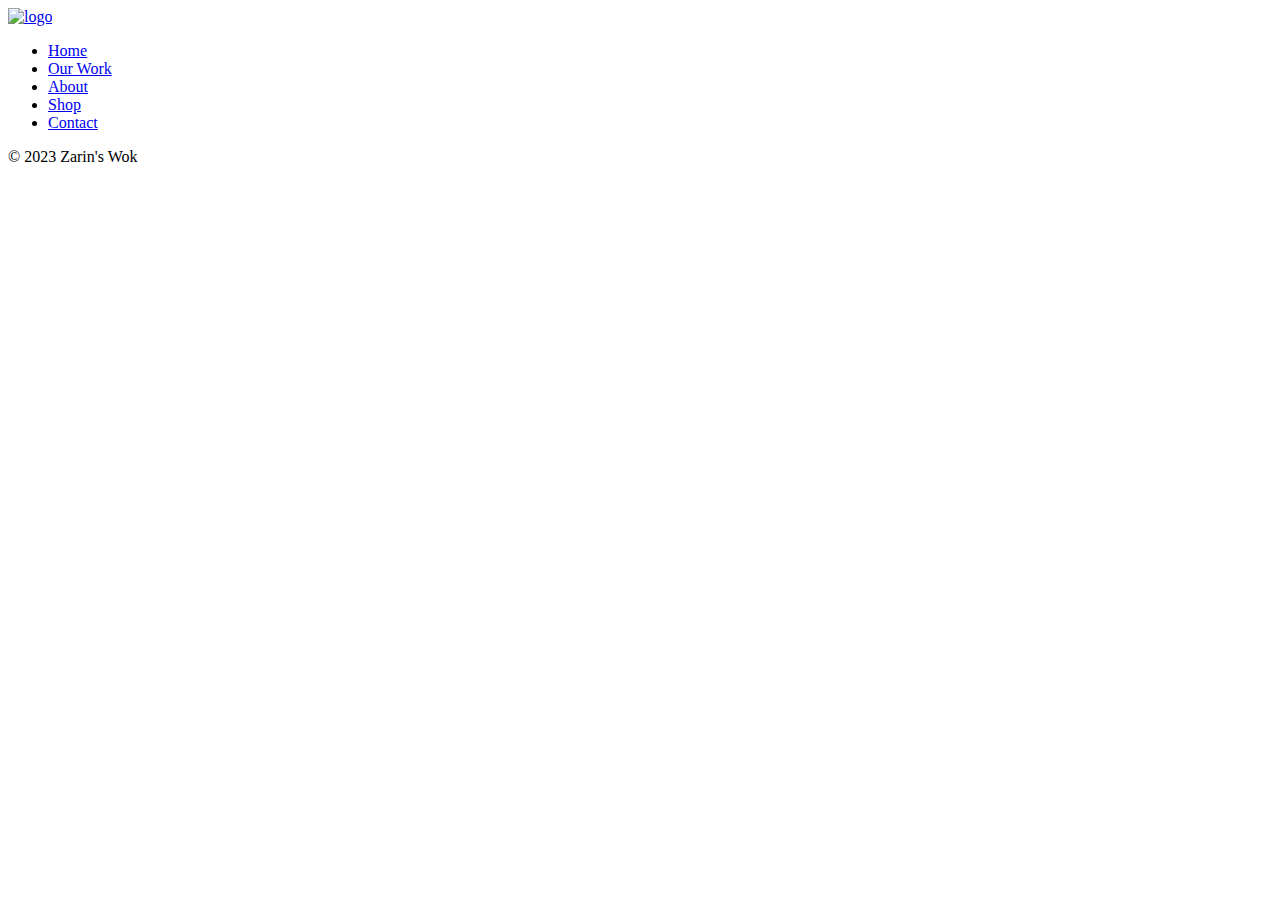
==== index.html @ 50bf309e "Updated index file" ====
<!DOCTYPE html>
<html lang="en">
<head>
    <meta charset="UTF-8">
    <meta http-equiv="X-UA-Compatible" content="IE=edge">
    <meta name="viewport" content="width=device-width, initial-scale=1.0">
    <title>Zarin's Wok</title>
</head>
<body>
    <header class="header">
        <nav>
            <a href="index.html"><img alt="logo" src="images/logo.png"></a>
            <ul class="menu">
                <li><a href="index.html">Home</a></li>
                <li><a href="work.html">Our Work</a></li>
                <li><a href="about.html">About</a></li>
                <li><a href="shop.html">Shop</a></li>
                <li><a href="contact.html">Contact</a></li>
            </ul>
        </nav>
    </header>
    <main>
    </main>
    <footer>
        <div>
            <p>&copy; 2023 Zarin's Wok</p>
        </div>
    </footer>
</body>
</html>
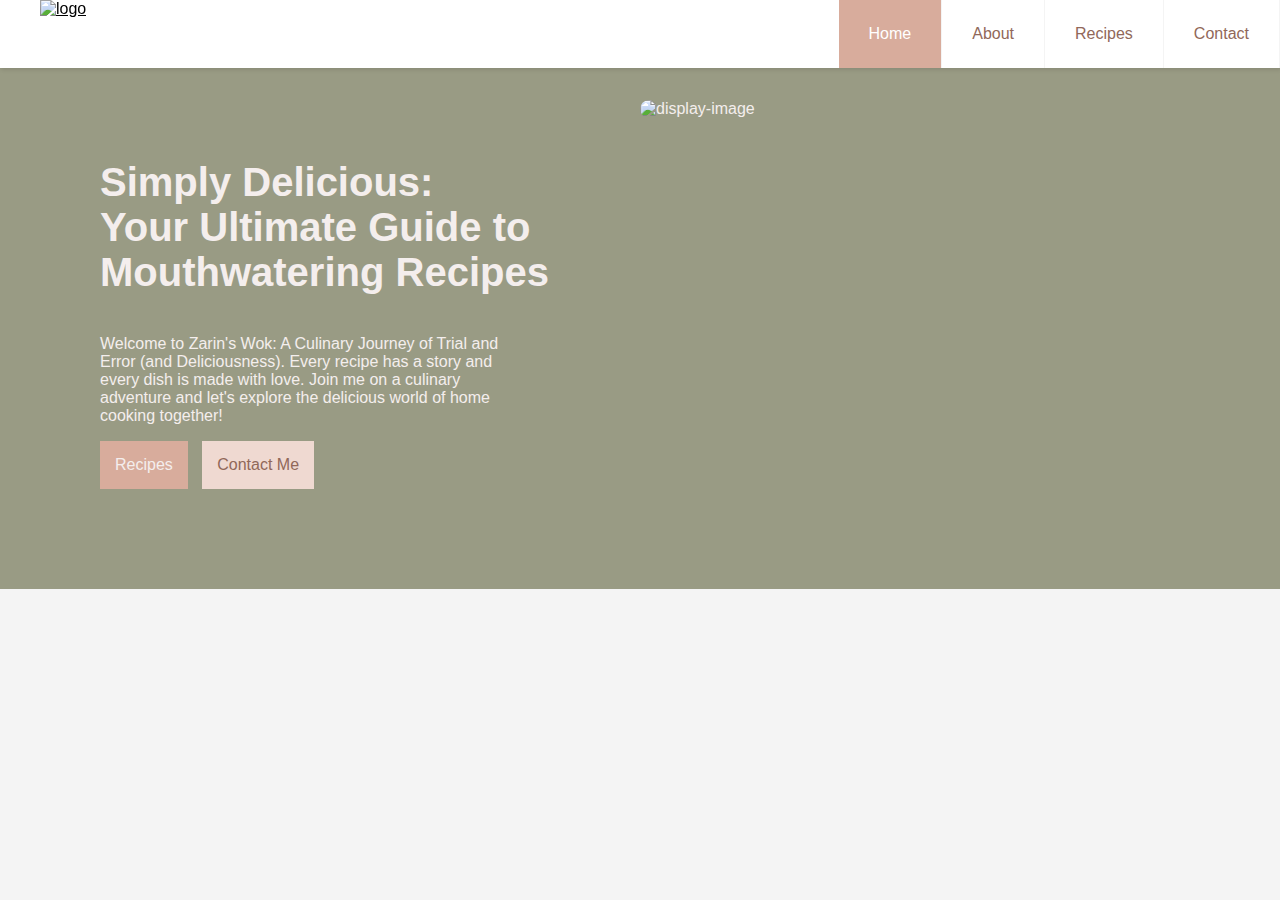
==== commit 72122d17: "created body" ====
--- a/index.html
+++ b/index.html
@@ -1,30 +1,50 @@
 <!DOCTYPE html>
-<html lang="en">
+<html lang="en-US">
 <head>
     <meta charset="UTF-8">
-    <meta http-equiv="X-UA-Compatible" content="IE=edge">
     <meta name="viewport" content="width=device-width, initial-scale=1.0">
     <title>Zarin's Wok</title>
+    <link href="assets/css/style.css" rel="stylesheet">
 </head>
 <body>
     <header class="header">
         <nav>
-            <a href="index.html"><img alt="logo" src="images/logo.png"></a>
+            <a href="index.html" class="logo-anchor"><img alt="logo" class="logo" src="assets/images/logo.png"></a>
             <ul class="menu">
-                <li><a href="index.html">Home</a></li>
-                <li><a href="work.html">Our Work</a></li>
+                <li><a href="index.html" class="selected">Home</a></li>
                 <li><a href="about.html">About</a></li>
-                <li><a href="shop.html">Shop</a></li>
+                <li><a href="recipes.html">Recipes</a></li>
                 <li><a href="contact.html">Contact</a></li>
             </ul>
         </nav>
     </header>
     <main>
+        <article>
+            <div class="top-segment">
+                <div class="column">
+                    <h3>
+                        Simply Delicious: <br>
+                        Your Ultimate Guide to Mouthwatering Recipes
+                      </h3>
+                      <p>
+                        Welcome to Zarin's Wok: A Culinary Journey of Trial and Error (and Deliciousness).
+                        Every recipe has a story and every dish is made with love. Join me on a culinary adventure and let's explore the delicious world of home cooking together!
+                      </p>
+                      <div class="btn-container">
+                        <a target="_blank"  class="primary-btn-1" href="pages/recipes.html" >
+                          Recipes
+                        </a>
+                        <a target="_blank" class="primary-btn-2" href="pages/contact.html" >
+                          Contact Me
+                        </a>
+                      </div>
+                </div>
+                <div class="column">
+                    <img alt="display-image" src="assets/images/slide-img3.png">
+                </div>
+            </div>
+        </article>
     </main>
-    <footer>
-        <div>
-            <p>&copy; 2023 Zarin's Wok</p>
-        </div>
-    </footer>
+    <footer></footer>
 </body>
 </html>--- a/assets/css/style.css
+++ b/assets/css/style.css
@@ -0,0 +1,91 @@
+body {
+    margin: 0;
+    font-family: 'Shantell Sans', cursive, Helvetica, sans-serif;
+    background-color: #f4f4f4;
+    color: #F4EEED;
+}
+a {
+    color: #000;
+}
+.header {
+    background-color: #ffffff;
+    position: fixed;
+    width: 100%;
+    box-shadow: 1px 2px 4px 0 rgba(0,0,0,.1);
+}
+
+.header ul {
+    margin: 0;
+    padding: 0;
+    list-style: none;
+    overflow: hidden;
+    background-color: #fff;
+}
+.header li {
+    float: left;
+}
+.header li a {
+    display: block;
+    border-right: 1px solid #f4f4f4;
+    text-decoration: none;
+    color: #916859;
+}
+.header .logo {
+    max-width: 65px; margin-left: 40px;
+}
+
+.header li a {
+    padding: 25px 30px;
+}
+.header li a:hover{
+    background-color: #f4f4f4;
+}
+.header li a.selected {
+    background-color: #D8AC9C;
+    color: #fff;
+}
+.header .menu {
+    clear: none;
+    float: right;
+    max-height: none;
+}
+.top-segment {
+    overflow:hidden;
+    padding: 100px;
+    background-color: #999B84
+}
+.top-segment h3 {
+    font-size: 40px;margin-top: 60px
+}
+.btn-container .primary-btn-1 {
+    color: #F4EEED;
+    padding: 15px;
+    text-decoration: none;
+    background-color: #D8AC9C;
+    margin-right: 10px;
+    display: inline-block;
+}
+
+.btn-container .primary-btn-2 {
+    color: #916859;
+    padding: 15px;
+    text-decoration: none;
+    background-color: #EFD9D1;
+    display: inline-block;
+}
+.top-segment .column img {
+    border-radius: 25px;
+    max-height: 400px;
+    max-width: 100%;
+}
+.top-segment .column {
+    width: 50%;
+    float: left;
+}
+.top-segment .column p {
+    width: 80%;
+}
+
+.top-segment .column h4 {
+    color: #F4EEED;
+}
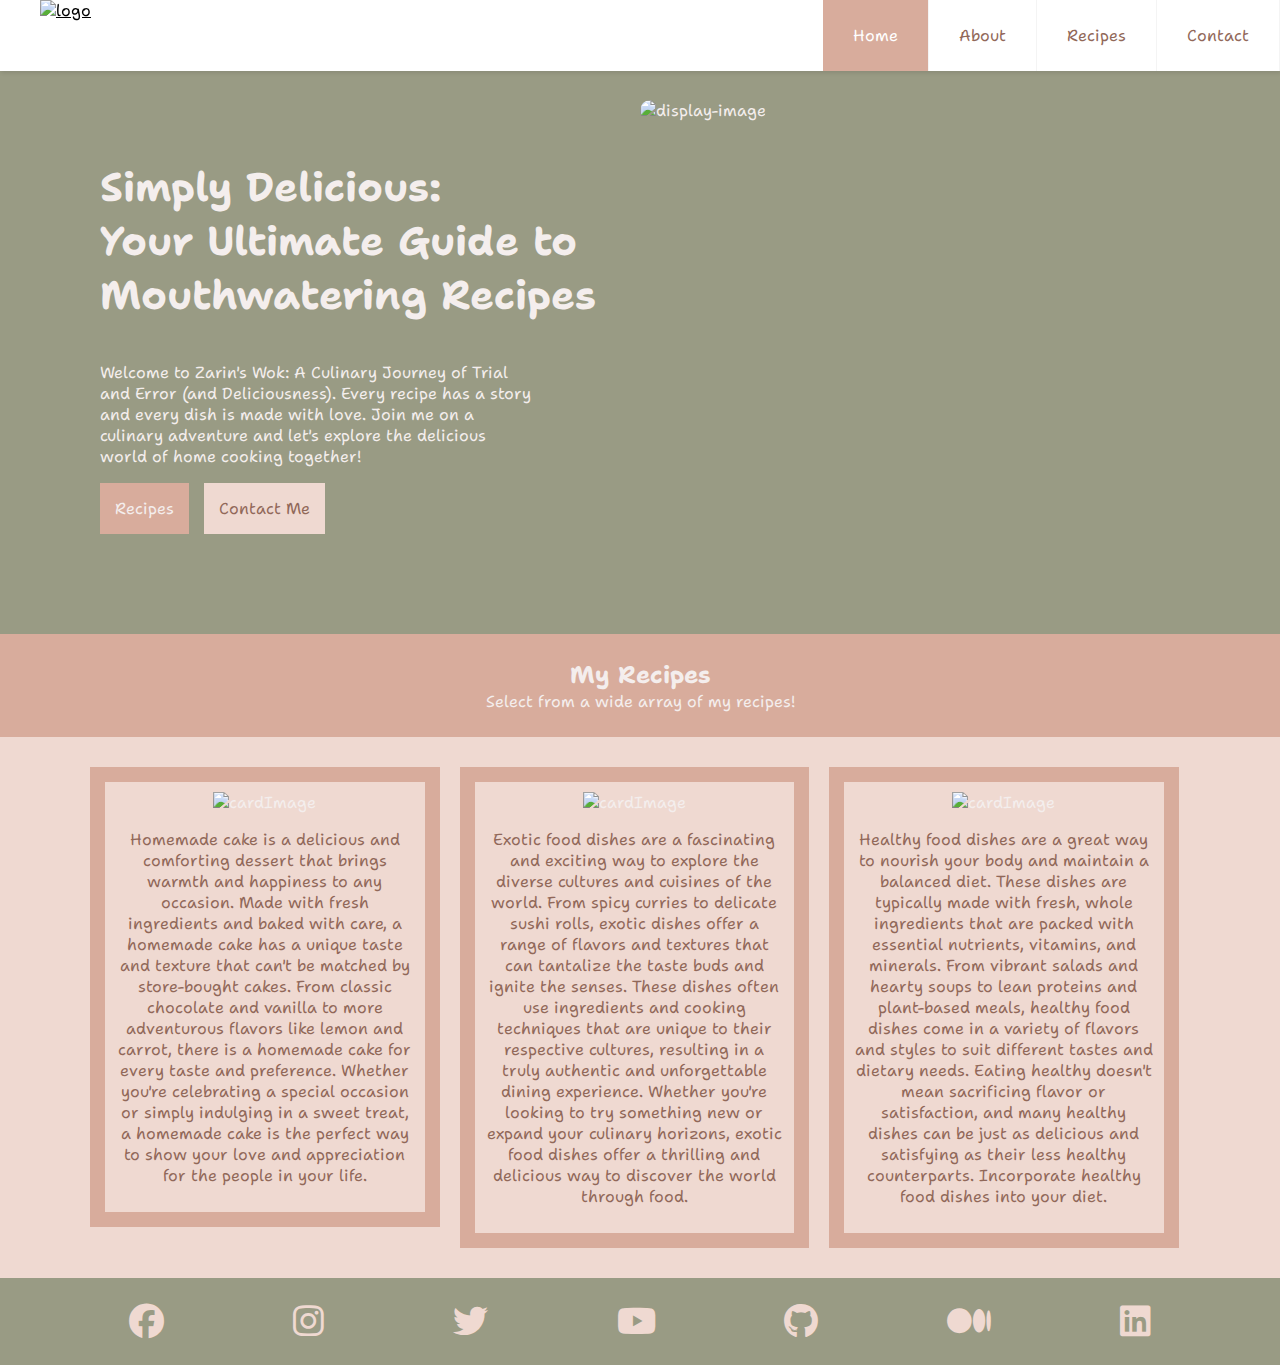
==== commit 4c24022e: "Updated font, Created about page" ====
--- a/index.html
+++ b/index.html
@@ -5,6 +5,11 @@
     <meta name="viewport" content="width=device-width, initial-scale=1.0">
     <title>Zarin's Wok</title>
     <link href="assets/css/style.css" rel="stylesheet">
+    <link href="https://cdnjs.cloudflare.com/ajax/libs/font-awesome/6.3.0/css/all.min.css" rel="stylesheet">
+    <link rel="preconnect" href="https://fonts.googleapis.com">
+    <link rel="preconnect" href="https://fonts.gstatic.com" crossorigin>
+    <link href="https://fonts.googleapis.com/css2?family=Shantell+Sans:wght@300&display=swap" rel="stylesheet">
+    
 </head>
 <body>
     <header class="header">
@@ -12,7 +17,7 @@
             <a href="index.html" class="logo-anchor"><img alt="logo" class="logo" src="assets/images/logo.png"></a>
             <ul class="menu">
                 <li><a href="index.html" class="selected">Home</a></li>
-                <li><a href="about.html">About</a></li>
+                <li><a href="pages/about.html">About</a></li>
                 <li><a href="recipes.html">Recipes</a></li>
                 <li><a href="contact.html">Contact</a></li>
             </ul>
@@ -44,6 +49,61 @@
                 </div>
             </div>
         </article>
+        <section>
+            <div class="middle-segment-top">
+                <h2 class="text-center margin0">My Recipes</h2>
+                <p class="text-center margin0">Select from a wide array of my recipes!</p>
+            </div>
+            <div class="middle-segment-bottom">
+                <div class="pull-left column">
+                  <div>
+                    <div class="card">
+                      <div class="text-center">
+                        <img alt="cardImage" src="assets/images/1.png">
+                      </div>
+                      <p class="text-center cardText">
+                        Homemade cake is a delicious and comforting dessert that brings warmth and happiness to any occasion. Made with fresh ingredients and baked with care, a homemade cake has a unique taste and texture that can't be matched by store-bought cakes. From classic chocolate and vanilla to more adventurous flavors like lemon and carrot, there is a homemade cake for every taste and preference. Whether you're celebrating a special occasion or simply indulging in a sweet treat, a homemade cake is the perfect way to show your love and appreciation for the people in your life.
+                      </p>
+                    </div>
+                  </div>
+                </div>
+                <div class="pull-left column">
+                  <div>
+                    <div class="card">
+                      <div class="text-center">
+                        <img alt="cardImage" src="assets/images/2.png">
+                      </div>
+                      <p class="text-center cardText">
+                        Exotic food dishes are a fascinating and exciting way to explore the diverse cultures and cuisines of the world. From spicy curries to delicate sushi rolls, exotic dishes offer a range of flavors and textures that can tantalize the taste buds and ignite the senses. These dishes often use ingredients and cooking techniques that are unique to their respective cultures, resulting in a truly authentic and unforgettable dining experience. Whether you're looking to try something new or expand your culinary horizons, exotic food dishes offer a thrilling and delicious way to discover the world through food.
+                      </p>
+                    </div>
+                  </div>
+                </div>
+                <div class="pull-left column">
+                  <div>
+                    <div class="card">
+                      <div class="text-center">
+                        <img alt="cardImage" src="assets/images/3.png">
+                      </div>
+                      <p class="text-center cardText">
+                        Healthy food dishes are a great way to nourish your body and maintain a balanced diet. These dishes are typically made with fresh, whole ingredients that are packed with essential nutrients, vitamins, and minerals. From vibrant salads and hearty soups to lean proteins and plant-based meals, healthy food dishes come in a variety of flavors and styles to suit different tastes and dietary needs. Eating healthy doesn't mean sacrificing flavor or satisfaction, and many healthy dishes can be just as delicious and satisfying as their less healthy counterparts. Incorporate healthy food dishes into your diet.
+                      </p>
+                    </div>
+                  </div>
+                </div>
+              </div>
+        </section>
+        <footer>
+            <div class="footerSegment text-center">
+              <a target="_blank" href="https://www.facebook.com"><i class="fab fa-facebook"></i></a>
+              <a target="_blank" href="https://www.instagram.com"><i class="fab fa-instagram"></i></a>
+              <a target="_blank" href="https://www.twitter.com"><i class="fab fa-twitter"></i></a>
+              <a target="_blank" href="https://youtube.com"><i class="fab fa-youtube"></i></a>
+              <a target="_blank" href="https://github.com"><i class="fab fa-github"></i></a>
+              <a target="_blank" href="https://medium.com"><i class="fab fa-medium"></i></a>
+              <a target="_blank" href="https://linkedin.com"><i class="fab fa-linkedin"></i></a>
+            </div>
+          </footer>
     </main>
     <footer></footer>
 </body>
--- a/assets/css/style.css
+++ b/assets/css/style.css
@@ -89,3 +89,78 @@
 .top-segment .column h4 {
     color: #F4EEED;
 }
+.middle-segment-top {
+    background-color: #D8AC9C;padding: 25px 80px
+}
+.text-center {
+    text-align: center;
+}
+
+.margin0 {
+    margin: 0;
+}
+
+.top-segment .about-left.column {
+    width: 70%;
+    float: left;
+}
+.top-segment .about-right.column {
+    width: 30%;
+    float: left;
+}
+
+
+.middle-segment-bottom {
+    overflow:hidden;
+    padding: 20px 80px;
+    background-color: #EFD9D1
+}
+
+.pull-left {
+    float: left;
+}
+.middle-segment-bottom .column {
+    width: 33%;
+}
+.middle-segment-bottom a {
+    text-decoration: none;
+}
+
+.middle-segment-bottom a:hover p{
+    -webkit-transform: scale(1.2);
+    -ms-transform: scale(1.2);
+    transform: scale(1.2);
+}
+
+.middle-segment-bottom.about .column {
+    width: 50%;
+}
+.card {
+    padding: 10px;
+    margin: 10px;
+    border: 15px solid #D8AC9C
+}
+
+.cardText {
+    color: #916859
+}
+
+.card img {
+    max-width: 100%;
+}
+.footerSegment {
+    background-color: #999B84;
+    padding: 20px 0px;
+    width: 100%;
+    display: flex;
+    justify-content: space-evenly;
+    font-size: 35px;
+}
+
+.footerSegment i {
+    color: #EFD9D1;
+}
+
+.footerText {
+    color: #D8AC9C;text-align: right
+}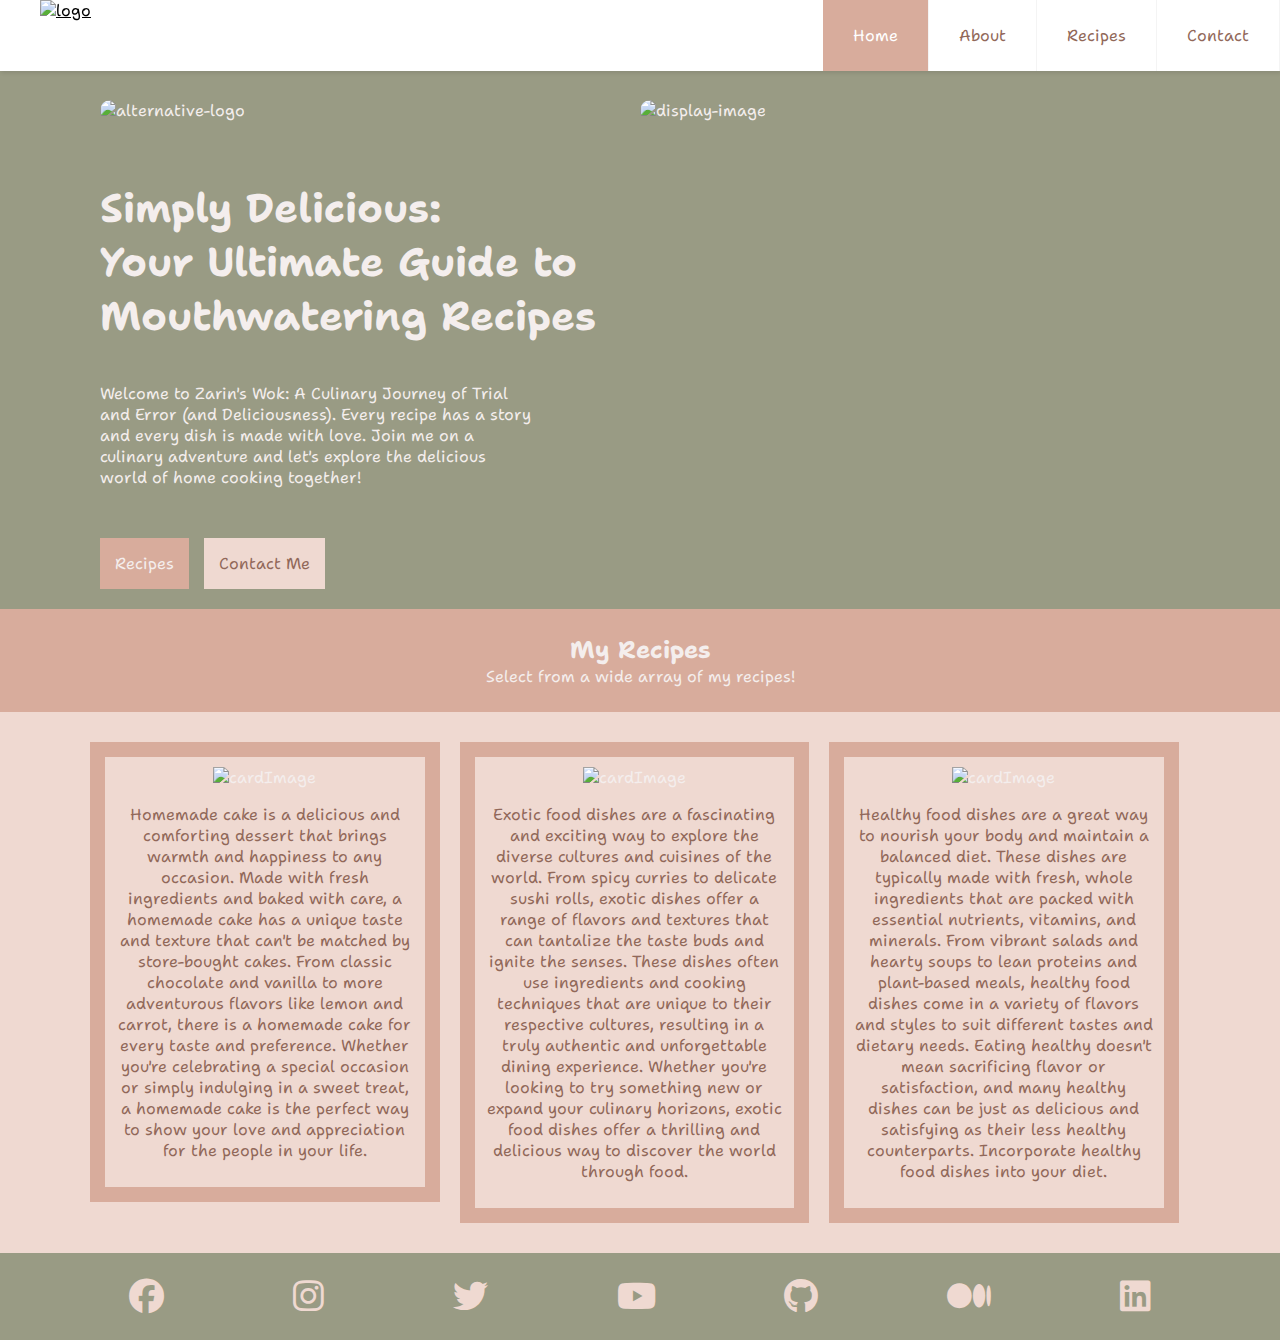
==== commit 85fdb2f7: "updated layout of index file" ====
--- a/index.html
+++ b/index.html
@@ -1,110 +1,109 @@
 <!DOCTYPE html>
-<html lang="en-US">
+<html lang="en">
 <head>
-    <meta charset="UTF-8">
-    <meta name="viewport" content="width=device-width, initial-scale=1.0">
-    <title>Zarin's Wok</title>
-    <link href="assets/css/style.css" rel="stylesheet">
-    <link href="https://cdnjs.cloudflare.com/ajax/libs/font-awesome/6.3.0/css/all.min.css" rel="stylesheet">
-    <link rel="preconnect" href="https://fonts.googleapis.com">
-    <link rel="preconnect" href="https://fonts.gstatic.com" crossorigin>
-    <link href="https://fonts.googleapis.com/css2?family=Shantell+Sans:wght@300&display=swap" rel="stylesheet">
-    
+  <title>Zarin's Wok</title>
+  <meta charset="UTF-8">
+  <meta name="viewport" content="width=device-width, initial-scale=1">
+  <link href="assets/css/style.css" rel="stylesheet">
+  <link href="https://cdnjs.cloudflare.com/ajax/libs/font-awesome/6.3.0/css/all.min.css" rel="stylesheet">
+  <link rel="preconnect" href="https://fonts.googleapis.com">
+  <link rel="preconnect" href="https://fonts.gstatic.com" crossorigin>
+  <link href="https://fonts.googleapis.com/css2?family=Shantell+Sans:wght@300&display=swap" rel="stylesheet">
 </head>
 <body>
-    <header class="header">
-        <nav>
-            <a href="index.html" class="logo-anchor"><img alt="logo" class="logo" src="assets/images/logo.png"></a>
-            <ul class="menu">
-                <li><a href="index.html" class="selected">Home</a></li>
-                <li><a href="pages/about.html">About</a></li>
-                <li><a href="recipes.html">Recipes</a></li>
-                <li><a href="contact.html">Contact</a></li>
-            </ul>
-        </nav>
-    </header>
-    <main>
-        <article>
-            <div class="top-segment">
-                <div class="column">
-                    <h3>
-                        Simply Delicious: <br>
-                        Your Ultimate Guide to Mouthwatering Recipes
-                      </h3>
-                      <p>
-                        Welcome to Zarin's Wok: A Culinary Journey of Trial and Error (and Deliciousness).
-                        Every recipe has a story and every dish is made with love. Join me on a culinary adventure and let's explore the delicious world of home cooking together!
-                      </p>
-                      <div class="btn-container">
-                        <a target="_blank"  class="primary-btn-1" href="pages/recipes.html" >
-                          Recipes
-                        </a>
-                        <a target="_blank" class="primary-btn-2" href="pages/contact.html" >
-                          Contact Me
-                        </a>
-                      </div>
-                </div>
-                <div class="column">
-                    <img alt="display-image" src="assets/images/slide-img3.png">
-                </div>
+<header class="header">
+  <nav>
+    <a href="index.html" class="logo-anchor"><img alt="logo" class="logo" src="assets/images/logo.png"></a>
+    <ul class="menu">
+      <li><a href="index.html" class="selected">Home</a></li>
+      <li><a href="pages/about.html">About</a></li>
+      <li><a href="pages/recipes.html">Recipes</a></li>
+      <li><a href="pages/contact.html">Contact</a></li>
+    </ul>
+  </nav>
+</header>
+<main>
+  <article>
+    <div class="top-segment">
+      <div class="column">
+        <img alt="alternative-logo" class="logo-sm" src="assets/images/logo_lg.png">
+        <h3>
+          Simply Delicious: <br>
+          Your Ultimate Guide to Mouthwatering Recipes
+        </h3>
+        <p>
+          Welcome to Zarin's Wok: A Culinary Journey of Trial and Error (and Deliciousness).
+          Every recipe has a story and every dish is made with love. Join me on a culinary adventure and let's explore the delicious world of home cooking together!
+        </p>
+        <div class="btn-container">
+          <a target="_blank"  class="primary-btn-1" href="pages/recipes.html" >
+            Recipes
+          </a>
+          <a target="_blank" class="primary-btn-2" href="pages/contact.html" >
+            Contact Me
+          </a>
+        </div>
+      </div>
+      <div class="column">
+        <img alt="display-image" src="assets/images/slide-img3.png" class="banner-img">
+      </div>
+    </div>
+  </article>
+  <section>
+   <div class="middle-segment-top">
+     <h2 class="text-center margin0">My Recipes</h2>
+     <p class="text-center margin0">Select from a wide array of my recipes!</p>
+   </div>
+    <div class="middle-segment-bottom">
+      <div class="pull-left column">
+        <div>
+          <div class="card">
+            <div class="text-center">
+              <img alt="cardImage" src="assets/images/1.png">
             </div>
-        </article>
-        <section>
-            <div class="middle-segment-top">
-                <h2 class="text-center margin0">My Recipes</h2>
-                <p class="text-center margin0">Select from a wide array of my recipes!</p>
+            <p class="text-center cardText">
+              Homemade cake is a delicious and comforting dessert that brings warmth and happiness to any occasion. Made with fresh ingredients and baked with care, a homemade cake has a unique taste and texture that can't be matched by store-bought cakes. From classic chocolate and vanilla to more adventurous flavors like lemon and carrot, there is a homemade cake for every taste and preference. Whether you're celebrating a special occasion or simply indulging in a sweet treat, a homemade cake is the perfect way to show your love and appreciation for the people in your life.
+            </p>
+          </div>
+        </div>
+      </div>
+      <div class="pull-left column">
+        <div>
+          <div class="card">
+            <div class="text-center">
+              <img alt="cardImage" src="assets/images/2.png">
             </div>
-            <div class="middle-segment-bottom">
-                <div class="pull-left column">
-                  <div>
-                    <div class="card">
-                      <div class="text-center">
-                        <img alt="cardImage" src="assets/images/1.png">
-                      </div>
-                      <p class="text-center cardText">
-                        Homemade cake is a delicious and comforting dessert that brings warmth and happiness to any occasion. Made with fresh ingredients and baked with care, a homemade cake has a unique taste and texture that can't be matched by store-bought cakes. From classic chocolate and vanilla to more adventurous flavors like lemon and carrot, there is a homemade cake for every taste and preference. Whether you're celebrating a special occasion or simply indulging in a sweet treat, a homemade cake is the perfect way to show your love and appreciation for the people in your life.
-                      </p>
-                    </div>
-                  </div>
-                </div>
-                <div class="pull-left column">
-                  <div>
-                    <div class="card">
-                      <div class="text-center">
-                        <img alt="cardImage" src="assets/images/2.png">
-                      </div>
-                      <p class="text-center cardText">
-                        Exotic food dishes are a fascinating and exciting way to explore the diverse cultures and cuisines of the world. From spicy curries to delicate sushi rolls, exotic dishes offer a range of flavors and textures that can tantalize the taste buds and ignite the senses. These dishes often use ingredients and cooking techniques that are unique to their respective cultures, resulting in a truly authentic and unforgettable dining experience. Whether you're looking to try something new or expand your culinary horizons, exotic food dishes offer a thrilling and delicious way to discover the world through food.
-                      </p>
-                    </div>
-                  </div>
-                </div>
-                <div class="pull-left column">
-                  <div>
-                    <div class="card">
-                      <div class="text-center">
-                        <img alt="cardImage" src="assets/images/3.png">
-                      </div>
-                      <p class="text-center cardText">
-                        Healthy food dishes are a great way to nourish your body and maintain a balanced diet. These dishes are typically made with fresh, whole ingredients that are packed with essential nutrients, vitamins, and minerals. From vibrant salads and hearty soups to lean proteins and plant-based meals, healthy food dishes come in a variety of flavors and styles to suit different tastes and dietary needs. Eating healthy doesn't mean sacrificing flavor or satisfaction, and many healthy dishes can be just as delicious and satisfying as their less healthy counterparts. Incorporate healthy food dishes into your diet.
-                      </p>
-                    </div>
-                  </div>
-                </div>
-              </div>
-        </section>
-        <footer>
-            <div class="footerSegment text-center">
-              <a target="_blank" href="https://www.facebook.com"><i class="fab fa-facebook"></i></a>
-              <a target="_blank" href="https://www.instagram.com"><i class="fab fa-instagram"></i></a>
-              <a target="_blank" href="https://www.twitter.com"><i class="fab fa-twitter"></i></a>
-              <a target="_blank" href="https://youtube.com"><i class="fab fa-youtube"></i></a>
-              <a target="_blank" href="https://github.com"><i class="fab fa-github"></i></a>
-              <a target="_blank" href="https://medium.com"><i class="fab fa-medium"></i></a>
-              <a target="_blank" href="https://linkedin.com"><i class="fab fa-linkedin"></i></a>
+            <p class="text-center cardText">
+              Exotic food dishes are a fascinating and exciting way to explore the diverse cultures and cuisines of the world. From spicy curries to delicate sushi rolls, exotic dishes offer a range of flavors and textures that can tantalize the taste buds and ignite the senses. These dishes often use ingredients and cooking techniques that are unique to their respective cultures, resulting in a truly authentic and unforgettable dining experience. Whether you're looking to try something new or expand your culinary horizons, exotic food dishes offer a thrilling and delicious way to discover the world through food.
+            </p>
+          </div>
+        </div>
+      </div>
+      <div class="pull-left column">
+        <div>
+          <div class="card">
+            <div class="text-center">
+              <img alt="cardImage" src="assets/images/3.png">
             </div>
-          </footer>
-    </main>
-    <footer></footer>
+            <p class="text-center cardText">
+              Healthy food dishes are a great way to nourish your body and maintain a balanced diet. These dishes are typically made with fresh, whole ingredients that are packed with essential nutrients, vitamins, and minerals. From vibrant salads and hearty soups to lean proteins and plant-based meals, healthy food dishes come in a variety of flavors and styles to suit different tastes and dietary needs. Eating healthy doesn't mean sacrificing flavor or satisfaction, and many healthy dishes can be just as delicious and satisfying as their less healthy counterparts. Incorporate healthy food dishes into your diet.
+            </p>
+          </div>
+        </div>
+      </div>
+    </div>
+  </section>
+</main>
+<footer>
+  <div class="footerSegment text-center">
+    <a target="_blank" href="https://www.facebook.com"><i class="fab fa-facebook"></i></a>
+    <a target="_blank" href="https://www.instagram.com"><i class="fab fa-instagram"></i></a>
+    <a target="_blank" href="https://www.twitter.com"><i class="fab fa-twitter"></i></a>
+    <a target="_blank" href="https://youtube.com"><i class="fab fa-youtube"></i></a>
+    <a target="_blank" href="https://github.com"><i class="fab fa-github"></i></a>
+    <a target="_blank" href="https://medium.com"><i class="fab fa-medium"></i></a>
+    <a target="_blank" href="https://linkedin.com"><i class="fab fa-linkedin"></i></a>
+  </div>
+</footer>
 </body>
 </html>--- a/assets/css/style.css
+++ b/assets/css/style.css
@@ -12,6 +12,7 @@
     position: fixed;
     width: 100%;
     box-shadow: 1px 2px 4px 0 rgba(0,0,0,.1);
+    z-index: 1;
 }
 
 .header ul {
@@ -49,15 +50,23 @@
     float: right;
     max-height: none;
 }
+/* .header .menu {
+    clear: both;
+    max-height: 0;
+    transition: max-height .2s ease-out;
+} */
 .top-segment {
     overflow:hidden;
-    padding: 100px;
+    padding: 100px 100px 20px 100px;
     background-color: #999B84
 }
 .top-segment h3 {
     font-size: 40px;margin-top: 60px
 }
-.btn-container .primary-btn-1 {
+.btn-container {
+    margin-top: 50px;
+}
+.primary-btn-1 {
     color: #F4EEED;
     padding: 15px;
     text-decoration: none;
@@ -66,7 +75,7 @@
     display: inline-block;
 }
 
-.btn-container .primary-btn-2 {
+.primary-btn-2 {
     color: #916859;
     padding: 15px;
     text-decoration: none;
@@ -135,6 +144,13 @@
 .middle-segment-bottom.about .column {
     width: 50%;
 }
+.middle-segment-bottom.recipes-l1 .column {
+    width: 25%;
+}
+
+.middle-segment-bottom.recipes-l2 .column {
+    width: 50%;
+}
 .card {
     padding: 10px;
     margin: 10px;
